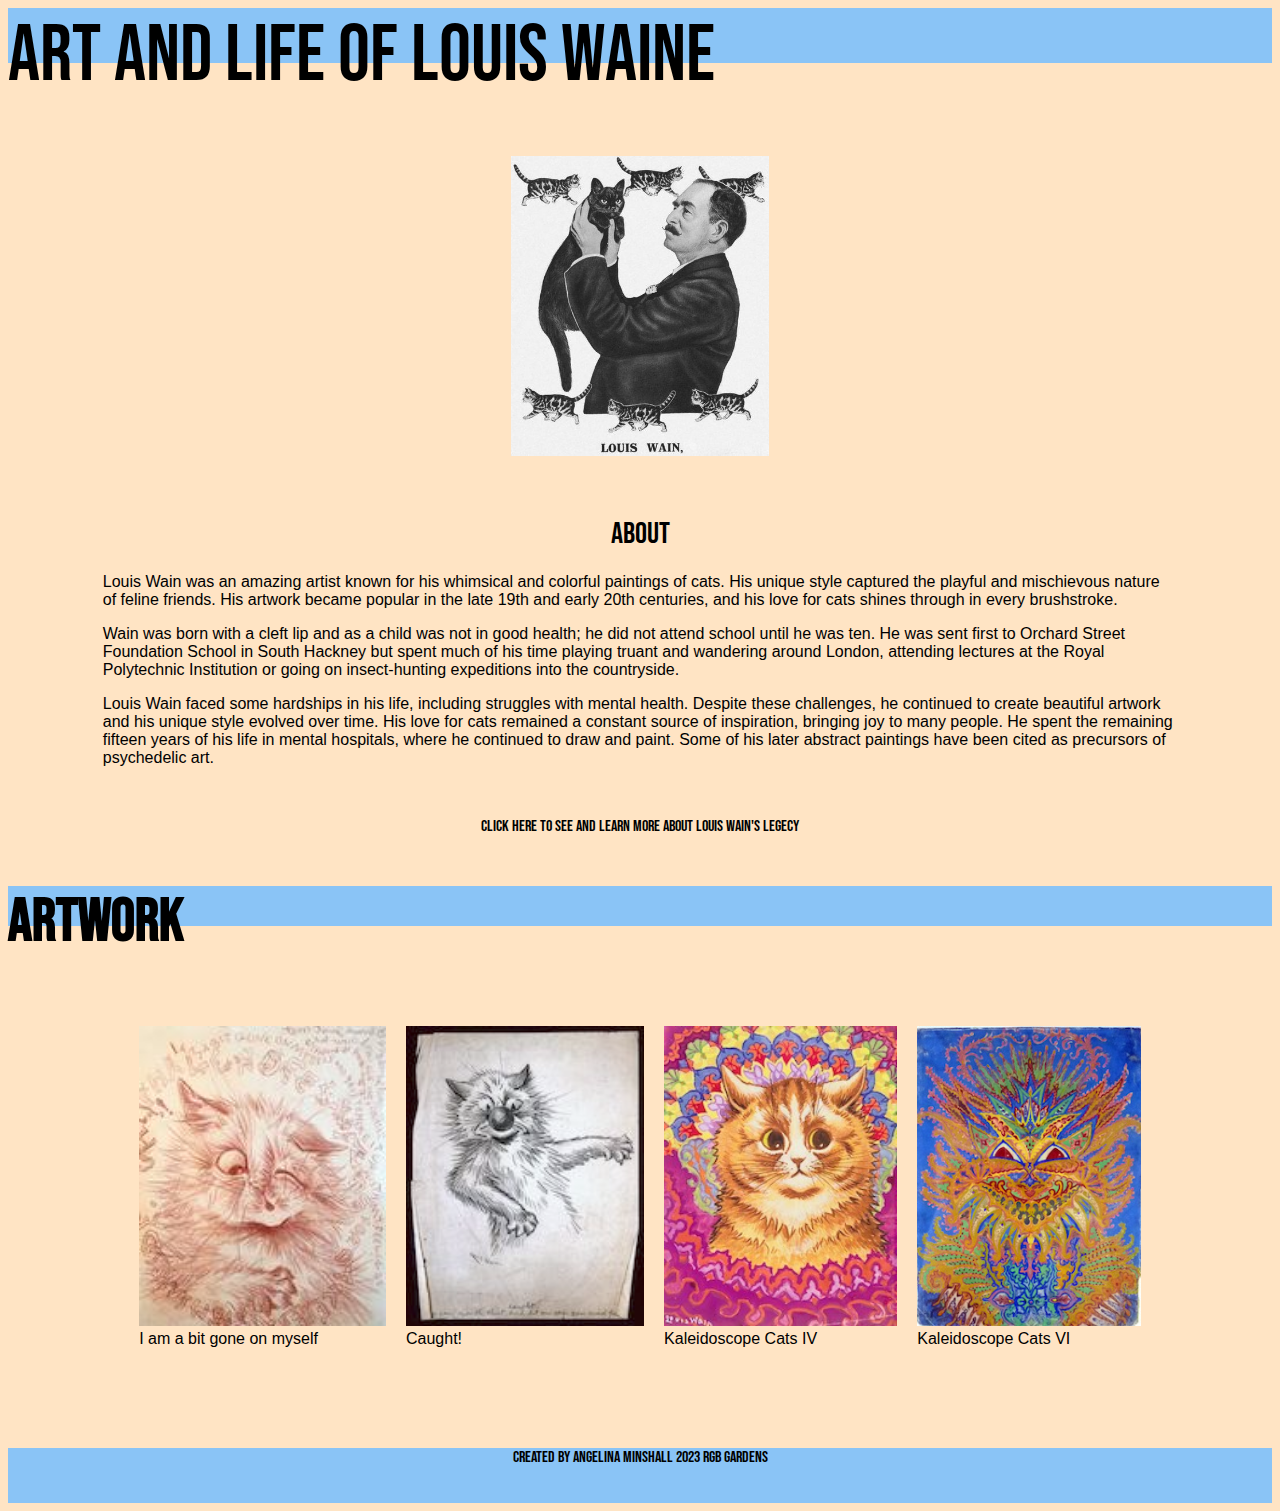
==== index.html @ 9b363c72 "name" ====
<!DOCTYPE html>
<html lang="en">
<head>
    <meta charset="UTF-8">
    <meta http-equiv="X-UA-Compatible" content="IE=edge">
    <meta name="viewport" content="width=device-width, initial-scale=1.0">
    <title>Louis Waine Tribute Page</title>
    <link rel="stylesheet" href="tribute.css">
    <link href="https://fonts.googleapis.com/css2?family=Aclonica&family=Bebas+Neue&display=swap" rel="stylesheet">
</head>
<body>

    <div id="main">

        <div class="title">
            Art and Life of Louis Waine
        </div>

        <div class="aboutwain">
        <div class="imgportrait">
            <img src="/photos/louiswainpic.jpeg"  alt="Portrait of Louis Wain holding a black cat." >
        </div>
        <div class="aboutcontainer">
        <div class="about">
            About
        </div>
        <div class="paragraph">
           <p> Louis Wain was an amazing artist known for his whimsical and colorful paintings of cats. His unique style captured the playful and mischievous nature of feline friends. His artwork became popular in the late 19th and early 20th centuries, and his love for cats shines through in every brushstroke.</p>
           <p>Wain was born with a cleft lip and as a child was not in good health; he did not attend school until he was ten. He was sent first to Orchard Street Foundation School in South Hackney but spent much of his time playing truant and wandering around London, attending lectures at the Royal Polytechnic Institution or going on insect-hunting expeditions into the countryside.</p>
Louis Wain faced some hardships in his life, including struggles with mental health. Despite these challenges, he continued to create beautiful artwork and his unique style evolved over time. His love for cats remained a constant source of inspiration, bringing joy to many people. He spent the remaining fifteen years of his life in mental hospitals, where he continued to draw and paint. Some of his later abstract paintings have been cited as precursors of psychedelic art.
</div>
</div>
         </div>
         <a href="https://museumofthemind.org.uk/collections/gallery/artists/louis-william-wain" target="_blank">Click Here to see and learn more about Louis Wain's Legecy</a>
         <h2 class="title2">Artwork</h2>
        <div class="photos">

            <div>
        <img src="photos/redpencil.jpeg" alt="red pencil cat drawing scrunching his nose">
        <figcaption>I am a bit gone on myself</figcaption>
             </div>

             <div>
        <img src="photos/Drawing_by_Louis_Wain._Wellcome_L0021302.jpg" alt="cat with clown nose">
        <figcaption>Caught!</figcaption>
            </div>

            <div>
        <img src="photos/flowercat.jpeg" alt="cat surrounded by colors">
        <figcaption>Kaleidoscope Cats IV </figcaption>
    </div>

            <div>
        <img src="photos/rainbowcat.jpeg" alt="rainbow psycedelic cat">
        <figcaption>Kaleidoscope Cats VI</figcaption>
            </div>
    </div>
    
    <footer>
        Created by Angelina Minshall 2023 RGB Gardens
    </footer>

    </div>
</body>
</html>
---- tribute.css ----
body {
    background-color: bisque;
}

.photos {
    display: flex;
    /* height: 300px; */
    gap: 20px;
    justify-content: center;
    margin-top: 100px;
    flex-wrap: wrap;
}
img {
    height: 300px;
}

.imgportrait {
    display: flex;
    justify-content: right;
    margin: 30px;

}
a {
    display: flex;
    justify-content: center;
    font-family: 'Bebas Neue';
    color: black;
    text-decoration: none;
    margin: 50px;
}

.aboutwain {
    display: flex;
    align-items: center;
    flex-direction: column;
    padding-top: 5%;
}
.aboutcontainer {
    display: flex;
    flex-direction: column;
    gap: 5px;
    align-items: center;
}

footer {
    display: flex;
    justify-content: center;
    margin-top: 100px;
    background-color: rgb(138, 196, 246);
    height: 55px;
    font-family: 'Bebas Neue';
}
.title {
    background-color:  rgb(138, 196, 246);
    height: 55px; 
    font-family: 'Bebas Neue', sans-serif;
    font-size: 80px;
    display: flex;
}
.title2 {
    background-color:  rgb(138, 196, 246);
    height: 40px; 
    font-family: 'Bebas Neue', sans-serif;
    font-size: 60px;
}
.about {
    font-family: 'Bebas Neue';
    font-size: 30px;
    margin-top: 30px;
}

.paragraph {
    font-family: 'Segoe UI', Tahoma, Geneva, Verdana, sans-serif;
    max-width: 85%;
    max-height: 100%;
}
figcaption {
    font-family: 'Segoe UI', Tahoma, Geneva, Verdana, sans-serif;
}
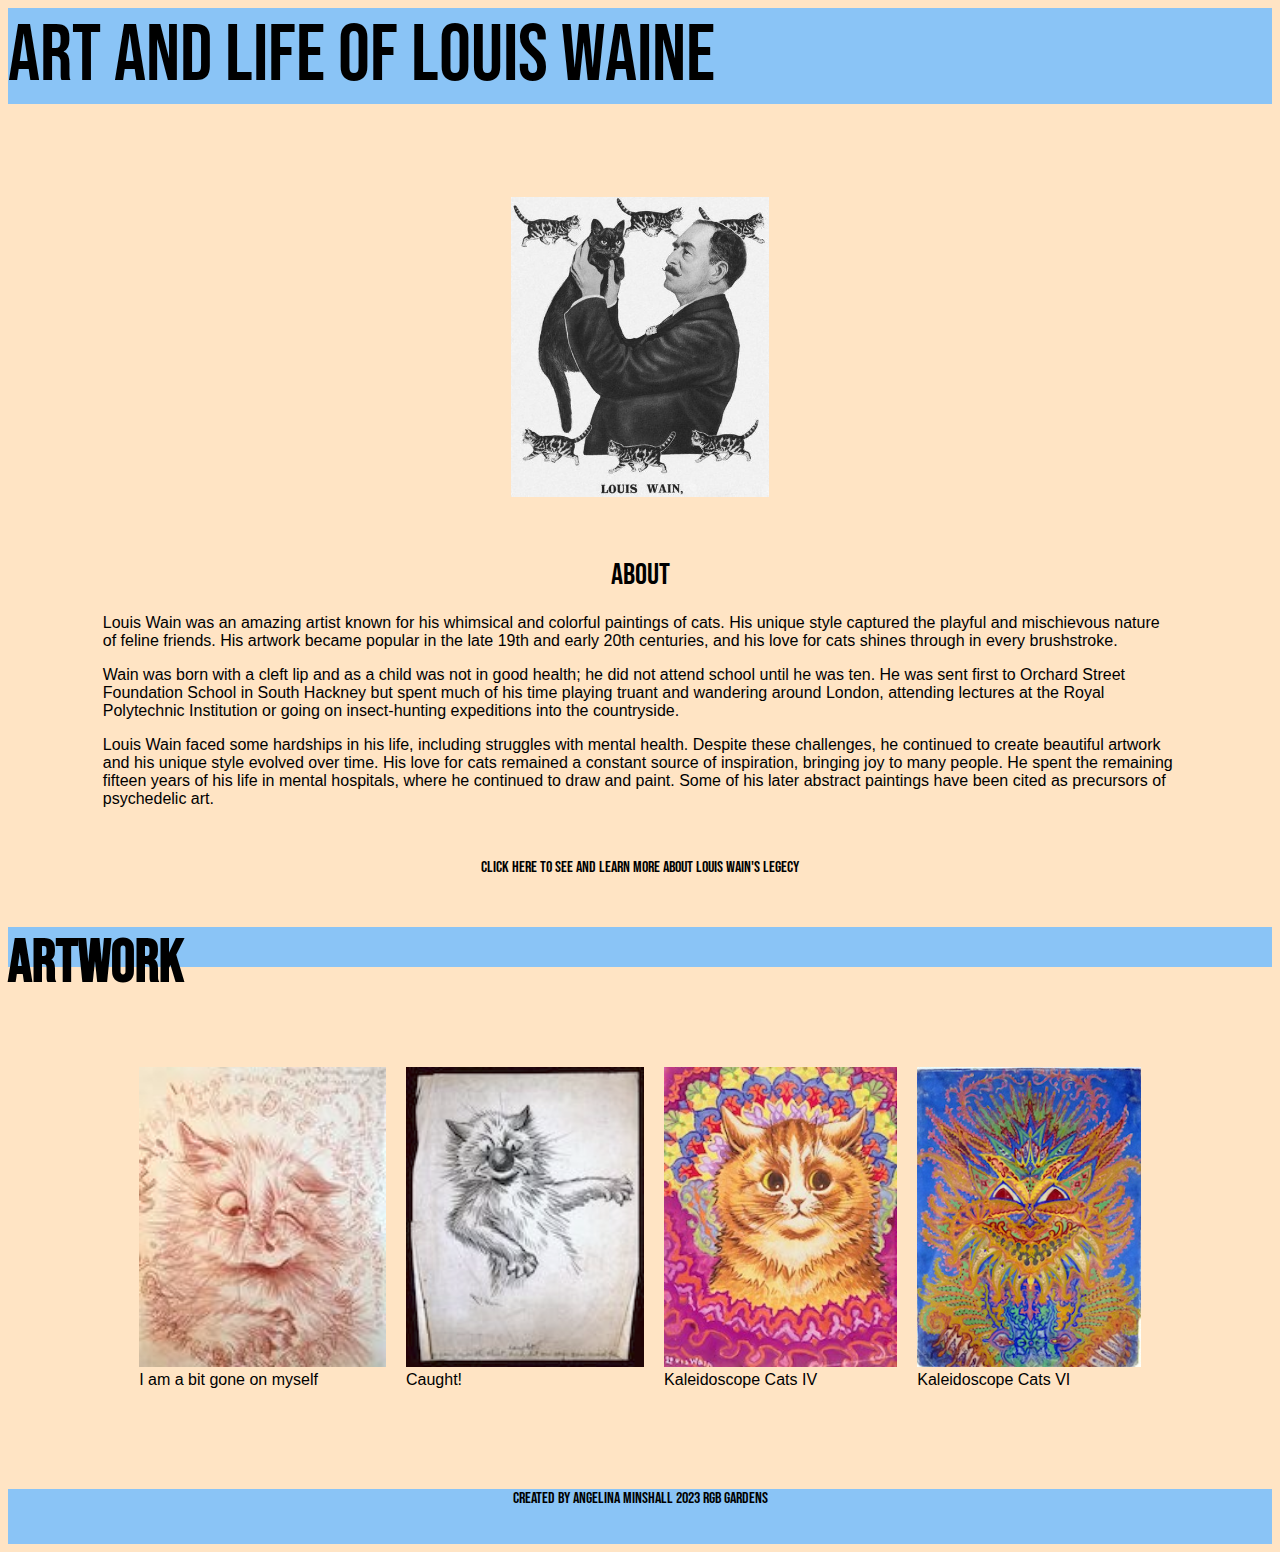
==== commit 7a5ca629: "fixed" ====
--- a/index.html
+++ b/index.html
@@ -5,7 +5,7 @@
     <meta http-equiv="X-UA-Compatible" content="IE=edge">
     <meta name="viewport" content="width=device-width, initial-scale=1.0">
     <title>Louis Waine Tribute Page</title>
-    <link rel="stylesheet" href="tribute.css">
+    <link rel="stylesheet" href="style.css">
     <link href="https://fonts.googleapis.com/css2?family=Aclonica&family=Bebas+Neue&display=swap" rel="stylesheet">
 </head>
 <body>
--- a/style.css
+++ b/style.css
@@ -0,0 +1,78 @@
+body {
+    background-color: bisque;
+}
+
+.photos {
+    display: flex;
+    /* height: 300px; */
+    gap: 20px;
+    justify-content: center;
+    margin-top: 100px;
+    flex-wrap: wrap;
+}
+img {
+    height: 300px;
+}
+
+.imgportrait {
+    display: flex;
+    justify-content: right;
+    margin: 30px;
+
+}
+a {
+    display: flex;
+    justify-content: center;
+    font-family: 'Bebas Neue';
+    color: black;
+    text-decoration: none;
+    margin: 50px;
+}
+
+.aboutwain {
+    display: flex;
+    align-items: center;
+    flex-direction: column;
+    padding-top: 5%;
+}
+.aboutcontainer {
+    display: flex;
+    flex-direction: column;
+    gap: 5px;
+    align-items: center;
+}
+
+footer {
+    display: flex;
+    justify-content: center;
+    margin-top: 100px;
+    background-color: rgb(138, 196, 246);
+    height: 55px;
+    font-family: 'Bebas Neue';
+}
+.title {
+    background-color:  rgb(138, 196, 246);
+    font-family: 'Bebas Neue', sans-serif;
+    font-size: 80px;
+    display: flex;
+}
+.title2 {
+    background-color:  rgb(138, 196, 246);
+    height: 40px; 
+    font-family: 'Bebas Neue', sans-serif;
+    font-size: 60px;
+}
+.about {
+    font-family: 'Bebas Neue';
+    font-size: 30px;
+    margin-top: 30px;
+}
+
+.paragraph {
+    font-family: 'Segoe UI', Tahoma, Geneva, Verdana, sans-serif;
+    max-width: 85%;
+    max-height: 100%;
+}
+figcaption {
+    font-family: 'Segoe UI', Tahoma, Geneva, Verdana, sans-serif;
+}
